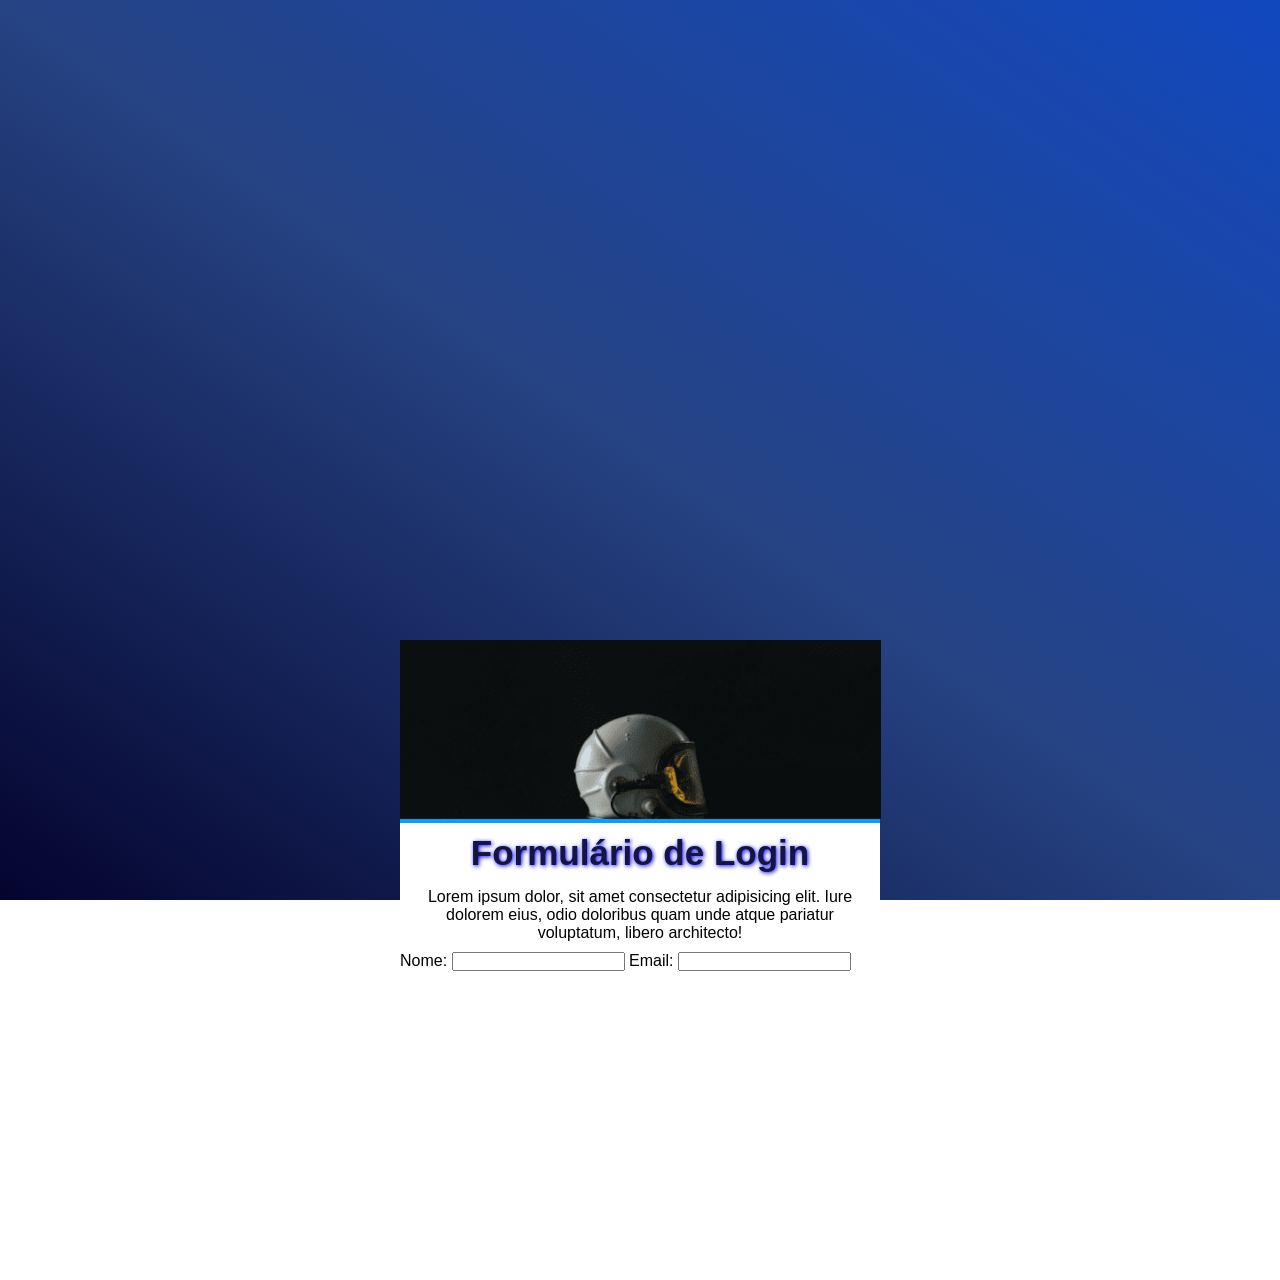
==== m-query/formulario/form.html @ 6de96fad "Redicionamento e novo teste Organização de pastas e novo teste de aprendizagem" ====
<!DOCTYPE html>
<html lang="ptbr">
<head>
    <meta charset="UTF-8">
    <meta name="viewport" content="width=device-width, initial-scale=1.0">
    <link rel="stylesheet" href="m-first.css" media="all">
    <title>Formulario de login</title>
</head>
<body>
    <main>
        <div id="container">
            <h1>Formulário de Login</h1>
            <p>Lorem ipsum dolor, sit amet consectetur adipisicing elit. Iure dolorem eius, odio doloribus quam unde atque pariatur voluptatum, libero architecto!</p>
            <form action="POST">
                <label for="name">Nome:</label>
                <input type="name" name="name" id="name">
                <label for="email">Email:</label>
                <input type="email" name="email" id="email">
            </form>
        </div>
        <div id="background">
            <img src="img/deitado.png" alt="">
        </div>
    </main>
</body>
</html>
---- m-query/formulario/m-first.css ----
@charset "UTF-8";

*{
    margin: 0%;
    padding: 0%;
}

html{
    width: 100vw;
    height: 100vw;
}

body{
    background-image: linear-gradient(35deg, rgb(4, 4, 46), rgb(38, 67, 131),rgb(17, 72, 190));
    background-attachment: fixed;
}

main{
    display: flex;
    margin: 50% auto;
    background-color: rgb(0, 162, 255);
    width: 480px ;
    flex-direction: column-reverse;
    padding: 0%;
    align-items:baseline ;
    justify-content: center;
    font-family: Arial, Helvetica, sans-serif;
}

main > #container{
    background-color: rgb(255, 255, 255);
    width: 480px;
    margin: 0%;
    padding: 0%;
}

main > #container> h1{
    color: rgb(21, 21, 68);
    text-align: center;
    text-shadow: 1px 1px 4px blue;
    font-size: 35px;
    margin: 10px auto 15px auto;
}

main > #container > p{
    padding: 0px 5px 10px 5px;
    text-align: center;
}

main > #background{
    margin: 0%;
    padding: 0%;
}

main > #background > img{
    
    max-width: 481px;
}
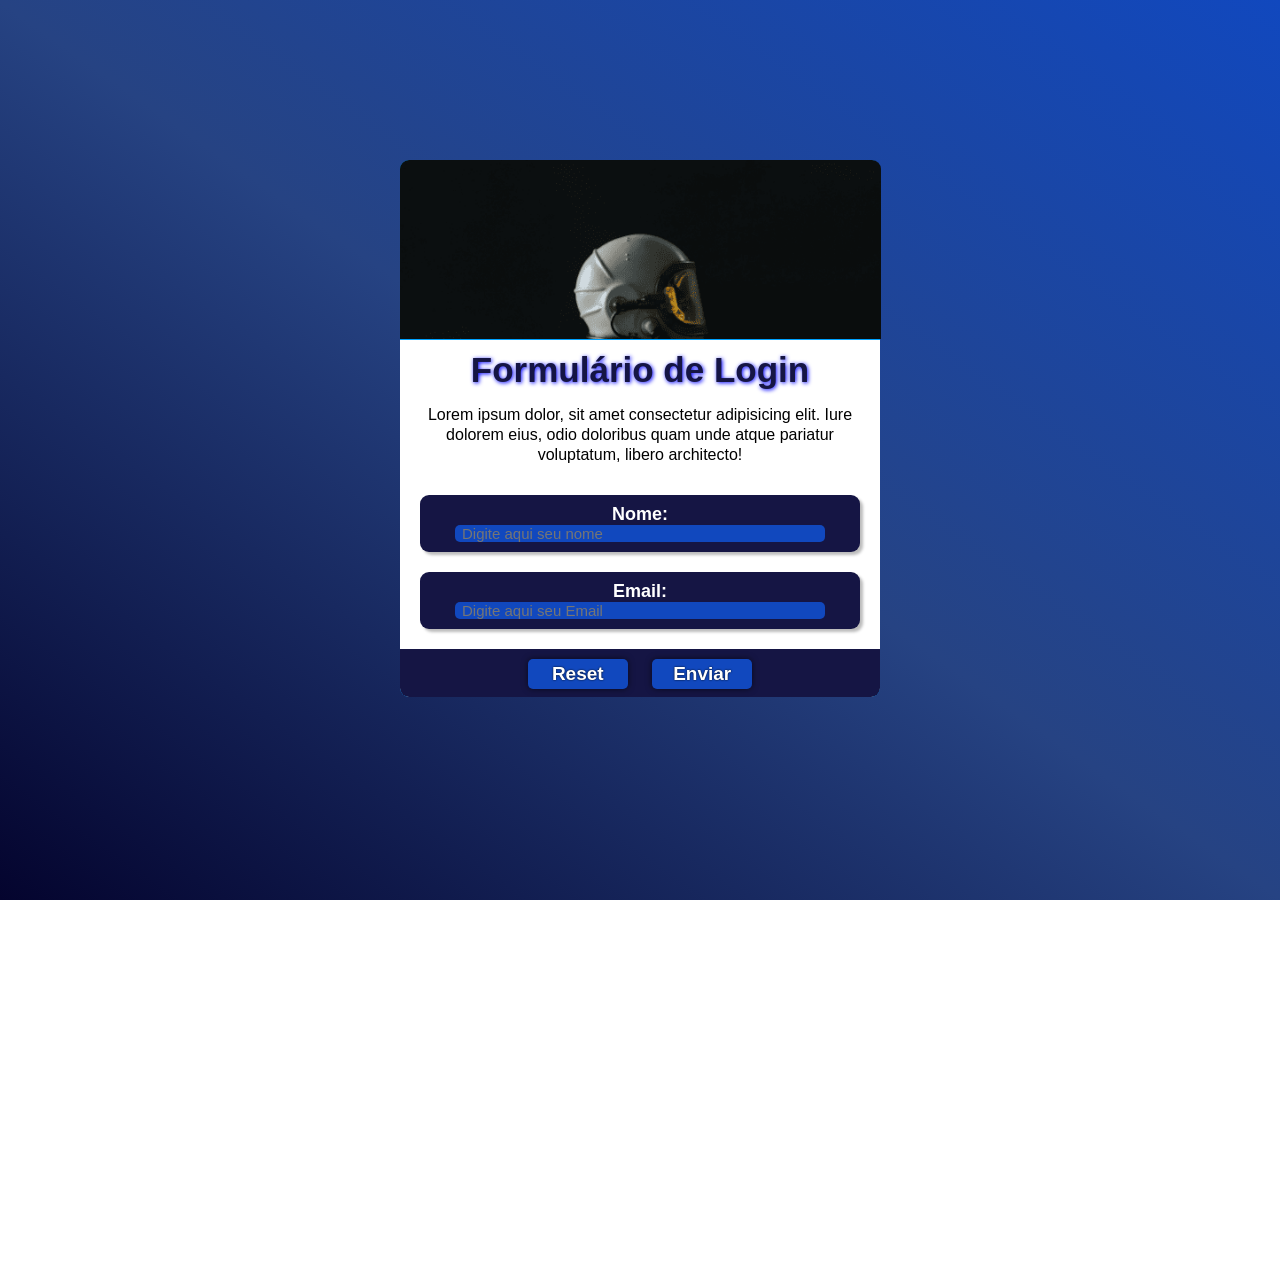
==== commit d204b74c: "mobile first form Término da primeira fase do formulário de login" ====
--- a/m-query/formulario/form.html
+++ b/m-query/formulario/form.html
@@ -11,15 +11,23 @@
         <div id="container">
             <h1>Formulário de Login</h1>
             <p>Lorem ipsum dolor, sit amet consectetur adipisicing elit. Iure dolorem eius, odio doloribus quam unde atque pariatur voluptatum, libero architecto!</p>
-            <form action="POST">
-                <label for="name">Nome:</label>
-                <input type="name" name="name" id="name">
-                <label for="email">Email:</label>
-                <input type="email" name="email" id="email">
+            <form action="POST" autocomplete="on">
+                <div class="block">
+                    <label for="name">Nome:</label>
+                    <input type="name" name="name" id="name" required placeholder="Digite aqui seu nome" size="40">
+                </div>
+                <div class="block">
+                    <label for="email" >Email:</label>
+                    <input type="email" name="email" id="email" required placeholder="Digite aqui seu Email" minlength="7" size="40">
+                </div>
+                <div class="base">
+                    <input type="reset">
+                    <input type="submit" value="Enviar">
+                </div>
             </form>
         </div>
         <div id="background">
-            <img src="img/deitado.png" alt="">
+            <img src="img/deitado.png" alt="complemento">
         </div>
     </main>
 </body>
--- a/m-query/formulario/m-first.css
+++ b/m-query/formulario/m-first.css
@@ -5,19 +5,19 @@
     padding: 0%;
 }
 
-html{
-    width: 100vw;
-    height: 100vw;
-}
+    html{
+        width: 100vw;
+        height: 100vw;
+    }
 
-body{
-    background-image: linear-gradient(35deg, rgb(4, 4, 46), rgb(38, 67, 131),rgb(17, 72, 190));
-    background-attachment: fixed;
-}
+    body{
+        background-image: linear-gradient(35deg, rgb(4, 4, 46), rgb(38, 67, 131),rgb(17, 72, 190));
+        background-attachment: fixed;
+    }
 
 main{
     display: flex;
-    margin: 50% auto;
+    margin: 10em auto;
     background-color: rgb(0, 162, 255);
     width: 480px ;
     flex-direction: column-reverse;
@@ -25,6 +25,7 @@
     align-items:baseline ;
     justify-content: center;
     font-family: Arial, Helvetica, sans-serif;
+    border-radius: 9px;
 }
 
 main > #container{
@@ -32,19 +33,77 @@
     width: 480px;
     margin: 0%;
     padding: 0%;
+    border-radius: 0px 0px 10.9px 10.9px;
 }
 
 main > #container> h1{
     color: rgb(21, 21, 68);
     text-align: center;
     text-shadow: 1px 1px 4px blue;
-    font-size: 35px;
+    font-size: min(3em, 35px);
     margin: 10px auto 15px auto;
+    font-weight: 600;
 }
 
 main > #container > p{
     padding: 0px 5px 10px 5px;
     text-align: center;
+    line-height: 20px;
+    font-weight: 400;
+}
+
+main > #container > form> .block{
+    justify-content: center;
+    margin: 20px;
+    background-color:rgb(21, 21, 68) ;
+    padding: 9px;
+    border-radius: 9px;
+    text-align: center;
+    box-shadow: 3px 3px 3px rgba(0, 0, 0, 0.267);
+}
+
+main > #container > form> .block > label{
+    color: rgb(255, 255, 255);
+    font-weight: 700;
+    font-size: 18px;
+}
+
+main > #container > form> .block >input{
+    font-size: 15px;
+    background-color: rgb(17, 72, 190);
+    color: rgb(255, 255, 255);
+    border-radius: 5px;
+    text-indent: 7px;
+    border: 0cap;
+}
+
+main > #container > form> .base {
+    text-align: center;
+    background-color: rgb(21, 21, 68);
+    height: 3em;
+    border-end-end-radius: 9px;
+    border-bottom-left-radius: 9px;
+}
+
+main > #container > form> .base > input{
+    margin: 10px;
+    font-size: 19px;
+    font-weight: 700;
+    width: 100px;
+    height: 30px;
+    background-color:rgb(17,72,190) ;
+    border: 0cap;
+    color: white;
+    text-shadow: 0px 0px 2px black;
+    border-radius:5px ;
+    box-shadow: 0px 0px 6px rgba(0, 0, 0, 0.589);
+}
+
+main > #container > form> .base > input:hover{
+    background-color: white;
+    color:rgb(17,72,190) ;
+    text-shadow: 0px 0px 1px black;
+    transition-duration: .5s;
 }
 
 main > #background{
@@ -53,6 +112,7 @@
 }
 
 main > #background > img{
-    
+    border-radius: 9px 9px 0px 0px;
     max-width: 481px;
+    margin: 0px 0px -3px 0px; 
 }
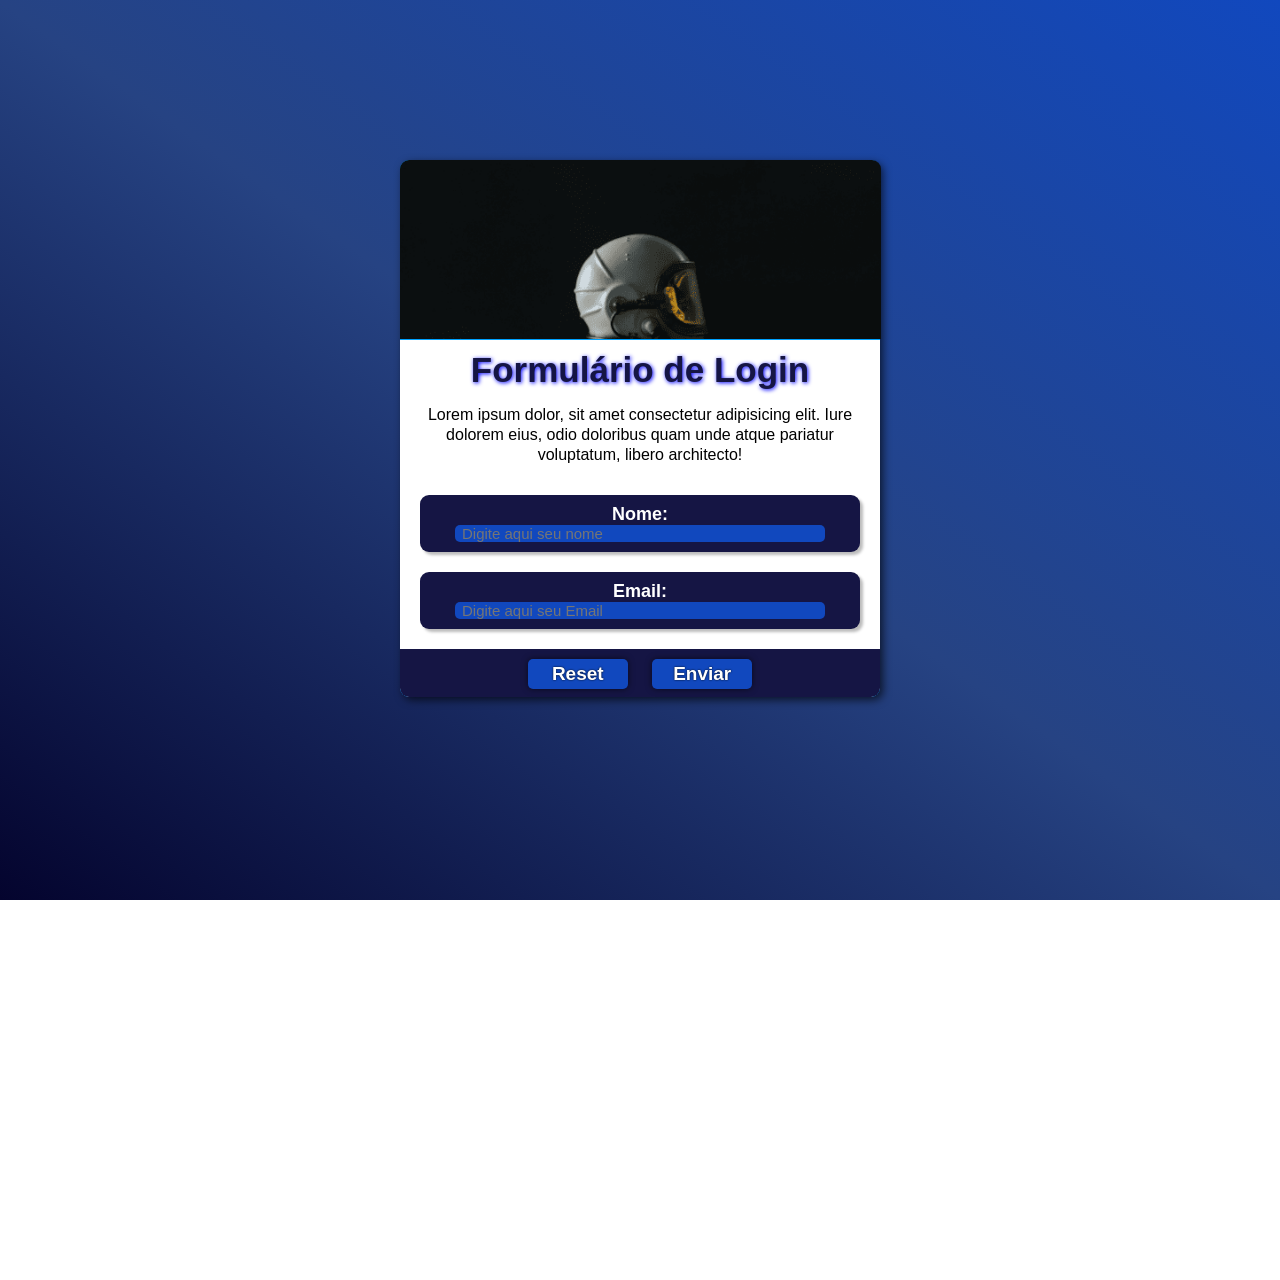
==== commit cee7358c: "Media screen Trabalhando com responsividade em outras midias" ====
--- a/m-query/formulario/form.html
+++ b/m-query/formulario/form.html
@@ -4,6 +4,7 @@
     <meta charset="UTF-8">
     <meta name="viewport" content="width=device-width, initial-scale=1.0">
     <link rel="stylesheet" href="m-first.css" media="all">
+    <link rel="stylesheet" href="" media="screen">
     <title>Formulario de login</title>
 </head>
 <body>
--- a/m-query/formulario/m-first.css
+++ b/m-query/formulario/m-first.css
@@ -26,6 +26,7 @@
     justify-content: center;
     font-family: Arial, Helvetica, sans-serif;
     border-radius: 9px;
+    box-shadow: 3px 3px 8px rgba(0, 0, 0, 0.651);
 }
 
 main > #container{
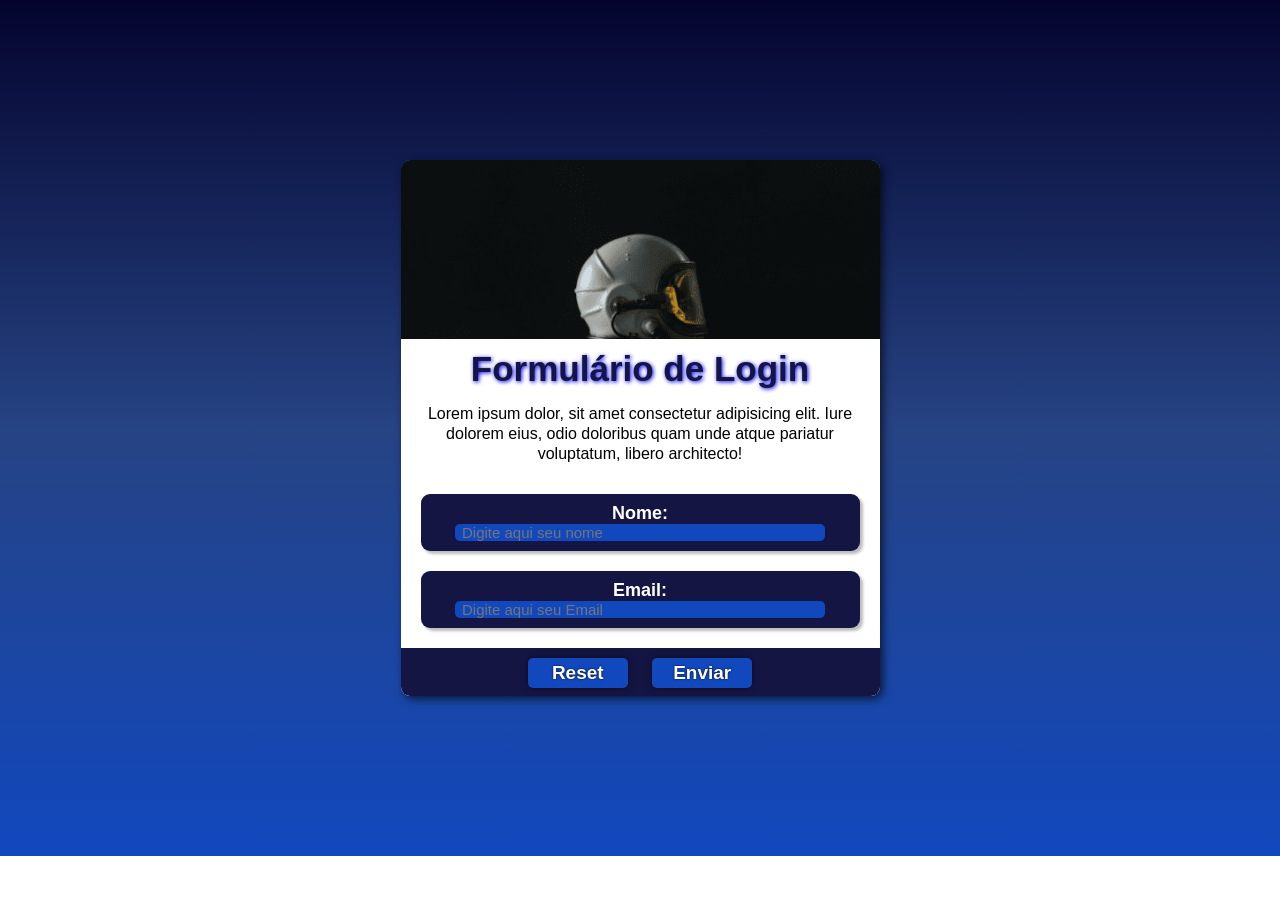
==== commit 5bd6c50b: "Correções Correções de algumas coisas que não estavam funcionando" ====
--- a/m-query/formulario/form.html
+++ b/m-query/formulario/form.html
@@ -3,8 +3,8 @@
 <head>
     <meta charset="UTF-8">
     <meta name="viewport" content="width=device-width, initial-scale=1.0">
-    <link rel="stylesheet" href="m-first.css" media="all">
-    <link rel="stylesheet" href="" media="screen">
+    <link rel="stylesheet" href="m-first.css" >
+    <link rel="stylesheet" href="outros.css" media="all">
     <title>Formulario de login</title>
 </head>
 <body>
@@ -28,7 +28,9 @@
             </form>
         </div>
         <div id="background">
-            <img src="img/deitado.png" alt="complemento">
+          <img src="img/deitado.png" alt="Fundo" id="deitado">
+          <img src="img/inteiro.jpg" alt="FUndo" id="inteiro">
+          <img src="img/quase.png" alt="quase" id="quase">
         </div>
     </main>
 </body>
--- a/m-query/formulario/m-first.css
+++ b/m-query/formulario/m-first.css
@@ -4,22 +4,22 @@
     margin: 0%;
     padding: 0%;
 }
-
-    html{
+    html, body{
         width: 100vw;
-        height: 100vw;
+        height: auto;
     }
 
     body{
-        background-image: linear-gradient(35deg, rgb(4, 4, 46), rgb(38, 67, 131),rgb(17, 72, 190));
-        background-attachment: fixed;
+        background-image: linear-gradient(to bottom, rgb(4, 4, 46), rgb(38, 67, 131),rgb(17, 72, 190));
+        background-size: cover;
+        background-repeat: no-repeat;
     }
 
 main{
     display: flex;
     margin: 10em auto;
     background-color: rgb(0, 162, 255);
-    width: 480px ;
+    width: 479px ;
     flex-direction: column-reverse;
     padding: 0%;
     align-items:baseline ;
@@ -27,14 +27,15 @@
     font-family: Arial, Helvetica, sans-serif;
     border-radius: 9px;
     box-shadow: 3px 3px 8px rgba(0, 0, 0, 0.651);
+    overflow: hidden;
+    
 }
 
 main > #container{
     background-color: rgb(255, 255, 255);
-    width: 480px;
+    width: 479px;
     margin: 0%;
     padding: 0%;
-    border-radius: 0px 0px 10.9px 10.9px;
 }
 
 main > #container> h1{
@@ -82,8 +83,6 @@
     text-align: center;
     background-color: rgb(21, 21, 68);
     height: 3em;
-    border-end-end-radius: 9px;
-    border-bottom-left-radius: 9px;
 }
 
 main > #container > form> .base > input{
@@ -110,10 +109,19 @@
 main > #background{
     margin: 0%;
     padding: 0%;
+    height: auto;    
+    justify-content: center;
 }
 
 main > #background > img{
-    border-radius: 9px 9px 0px 0px;
-    max-width: 481px;
-    margin: 0px 0px -3px 0px; 
+    display: none;
+    margin: 0%;
+    padding: 0%;
 }
+
+main > #background > img#deitado{
+    display: block;
+    max-width: 480px;
+    margin: 0%;
+    padding: 0%;
+}
--- a/m-query/formulario/outros.css
+++ b/m-query/formulario/outros.css
@@ -0,0 +1,42 @@
+@charset "UTF-8";
+
+@media screen and (min-width:767px) and (max-width:1023px ){
+    main{
+        flex-direction:row;
+        width: 79vw;
+        align-items: center;
+        height: 700px;
+
+
+    }
+
+    main > #container{
+        height: 700px;
+        justify-content: center;
+        align-items: center;
+        
+    }
+
+    main > #container> h1{
+        margin: 30px;
+    }
+
+    main > #container > form> .base {
+        justify-content: baseline;
+        background-color: white;
+        margin-top: 50px;
+    }
+
+      main > #background{
+        background-image: url(img/quase.png);
+        width: 30%;
+      }
+
+    main > #background > img#deitado{
+        display: none;
+    }
+    main> #background > img#quase{
+        display: block;
+     
+    }
+}
